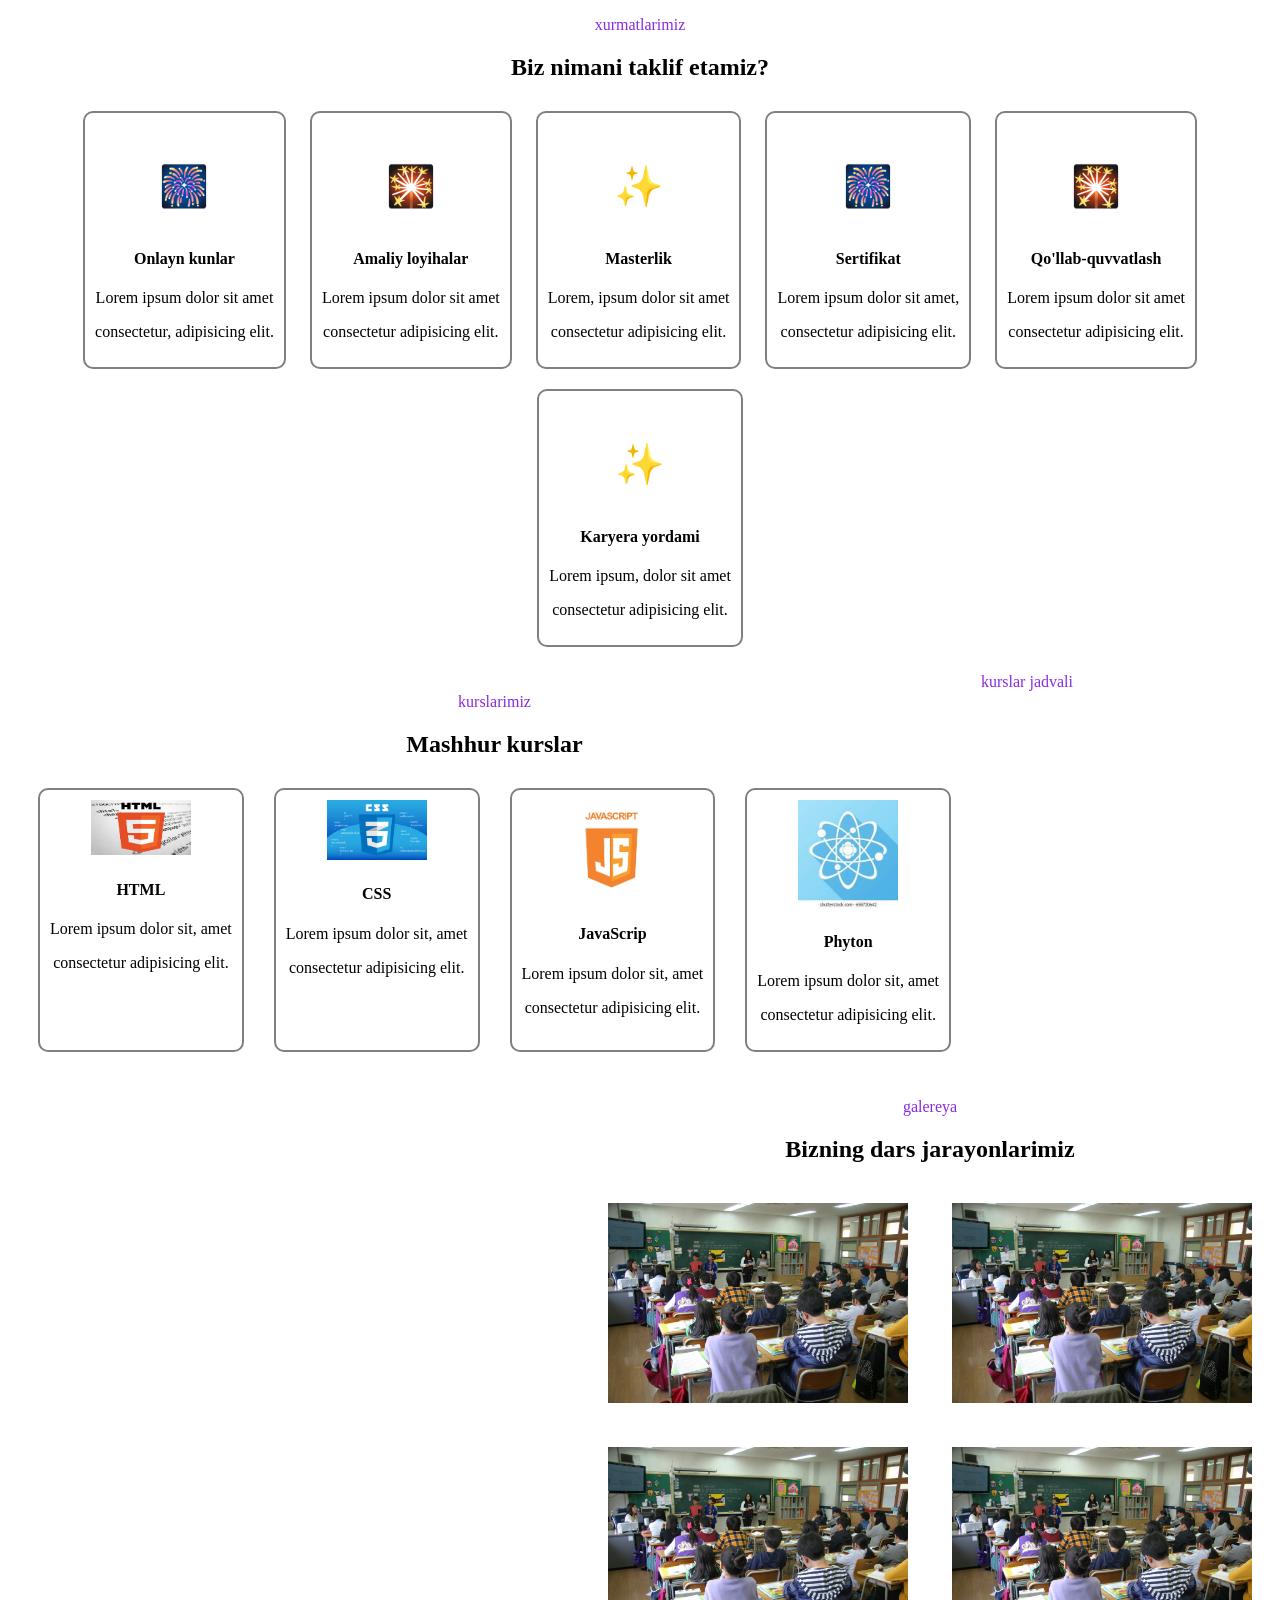
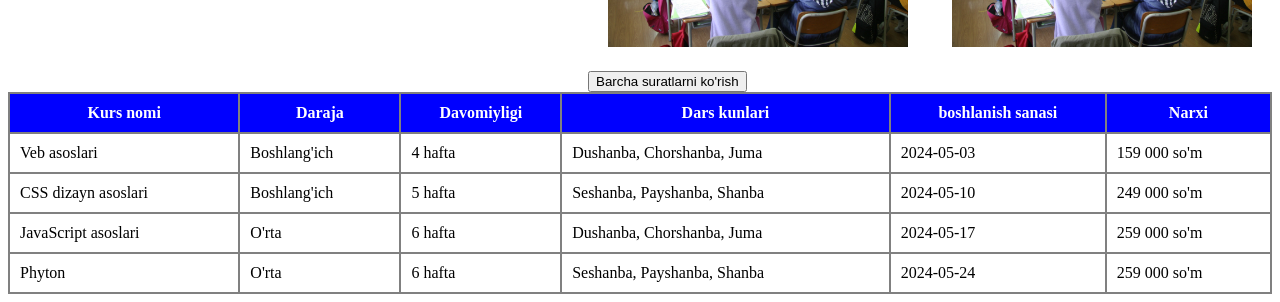
==== index.html @ c9ef0a6c "Rename div.htm to index.html" ====
<!DOCTYPE html>
<html lang="en">

<head>
   <meta charset="UTF-8">
   <meta name="viewport" content="width=device-width, initial-scale=1.0">
   <title>Document</title>
   <link rel="stylesheet" href="div.css">
</head>

<body>
   <div>

      <p class="p">xurmatlarimiz</p>
      <h2>Biz nimani taklif etamiz?</h2>
      <div class="bir">
         <p class="i">🎆</p>
         <h4>Onlayn kunlar</h4>
         <p>Lorem ipsum dolor sit amet </p>
         <p>consectetur, adipisicing elit.</p>
      </div>
      <div class="bir">
         <p class="i">🎇</p>
         <h4>Amaliy loyihalar</h4>
         <p>Lorem ipsum dolor sit amet</p>
         <p> consectetur adipisicing elit.</p>
      </div>
      <div class="bir">
         <p class="i">✨</p>
         <h4>Masterlik</h4>
         <p>Lorem, ipsum dolor sit amet </p>
         <p> consectetur adipisicing elit.</p>
      </div>
      <div class="bir">
         <p class="i">🎆</p>
         <h4>Sertifikat</h4>
         <p>Lorem ipsum dolor sit amet, </p>
         <p> consectetur adipisicing elit.</p>
      </div>
      <div class="bir">
         <p class="i">🎇</p>
         <h4>Qo'llab-quvvatlash</h4>
         <p>Lorem ipsum dolor sit amet </p>
         <p>consectetur adipisicing elit.</p>

      </div>
      <div class="bir">
         <p class="i">✨</p>
         <h4>Karyera yordami</h4>
         <p>Lorem ipsum, dolor sit amet </p>
         <p>consectetur adipisicing elit.</p>
      </div>
   </div>
   <div class="ikki">
      <p class="p">kurslarimiz</p>
      <h2>Mashhur kurslar</h2>
      <div class="kurs"><div class="uch">
         <img src="html.jfif" alt="" class="img2">
         <h4>HTML </h4>
         <p>Lorem ipsum dolor sit, amet</p>
         <p> consectetur adipisicing elit.</p>
      </div>
      <div class="uch">
         <img src="css.jfif" alt="" class="img2">
         <h4>CSS</h4>
         <p>Lorem ipsum dolor sit, amet</p>
         <p> consectetur adipisicing elit.</p>
      </div>
      <div class="uch">
         <img src="js.jpg" alt="" class="img2">
         <h4>JavaScrip</h4>
         <p>Lorem ipsum dolor sit, amet</p>
         <p> consectetur adipisicing elit.</p>


      </div>
      <div class="uch">
         <img src="ph.jfif" alt="" class="img2">
         <h4>Phyton</h4>
         <p>Lorem ipsum dolor sit, amet</p>
         <p> consectetur adipisicing elit.</p>
      </div></div>
      
   </div>
   <div class="iki">
      <p class="p">galereya</p>
      <h2>Bizning dars jarayonlarimiz</h2>
      <div class="ikki2">
         <img src="Room-education-classroom-children-library-students-1237486.jpg" alt="rasm">
      </div>
      <div class="ikki2">
         <img src="Room-education-classroom-children-library-students-1237486.jpg" alt="rasm">
      </div><br>
      <div class="ikki2">
         <img src="Room-education-classroom-children-library-students-1237486.jpg" alt="rasm">
      </div>
      <div class="ikki2">
         <img src="Room-education-classroom-children-library-students-1237486.jpg" alt="rasm">
      </div>
      <input type="submit" value="Barcha suratlarni ko'rish" class="nol">

   </div>
   </div>
   <table>
      <p class="p">kurslar jadvali</p>
      <tr>
         <th>Kurs nomi</th>
         <th>Daraja</th>
         <th>Davomiyligi</th>
         <th>Dars kunlari</th>
         <th>boshlanish sanasi</th>
         <th>Narxi</th>
      </tr>
      <tr>
         <td>Veb asoslari</td>
         <td>Boshlang'ich</td>
         <td>4 hafta</td>
         <td>Dushanba, Chorshanba, Juma</td>
         <td>2024-05-03</td>
         <td>159 000 so'm</td>
      </tr>
      <tr>
         <td>CSS dizayn asoslari</td>
         <td>Boshlang'ich</td>
         <td>5 hafta</td>
         <td>Seshanba, Payshanba, Shanba</td>
         <td>2024-05-10</td>
         <td>249 000 so'm</td>
      </tr>
      <tr>
         <td>JavaScript asoslari</td>
         <td>O'rta</td>
         <td>6 hafta</td>
         <td>Dushanba, Chorshanba, Juma</td>
         <td>2024-05-17</td>
         <td>259 000 so'm</td>
      </tr>
      <tr>
         <td>Phyton </td>
         <td>O'rta</td>
         <td>6 hafta</td>
         <td>Seshanba, Payshanba, Shanba</td>
         <td>2024-05-24</td>
         <td>259 000 so'm</td>
      </tr>
   </table>
</body>

</html>
---- div.css ----
div{
   text-align: center;

}
.p{
   color: blueviolet;
}
.bir{
   display: inline-block;
   border: 2px solid gray;
   text-align: center;
   border-radius: 10px;
   margin:10px;
   padding: 10px;
}
.i{
   font-size: 40px;
}
.ikki{
   display: inline-block;
   text-align: center;
   padding: 10px;
   margin: 10px;
   border-radius: 10px;
   float: left;
  
}
.iki{
float: right;
}
.uch{
   
   border: 2px solid gray;
   text-align: center;
   border-radius: 10px;
   margin:10px;
   padding: 10px;
  
}
.kurs{
   display: flex;
   gap: 10px;
}
table,th,td{
   border: 2px solid grey;
 
padding: 10px;
border-collapse: collapse;
}
table{
    border: 2px solid grey;
  border-radius: 15px;
  width: 100%;
}
th{
   background-color: blue;
   color: white;
}
.ikki2{
   display: inline-block;
   
   text-align: center;
   padding: 10px;
   margin: 10px;
   border-radius: 10px;
}

img{
    
    width: 300px;
}
.nol{
   display: block;
  
}
.img2{
   width: 100px;
}
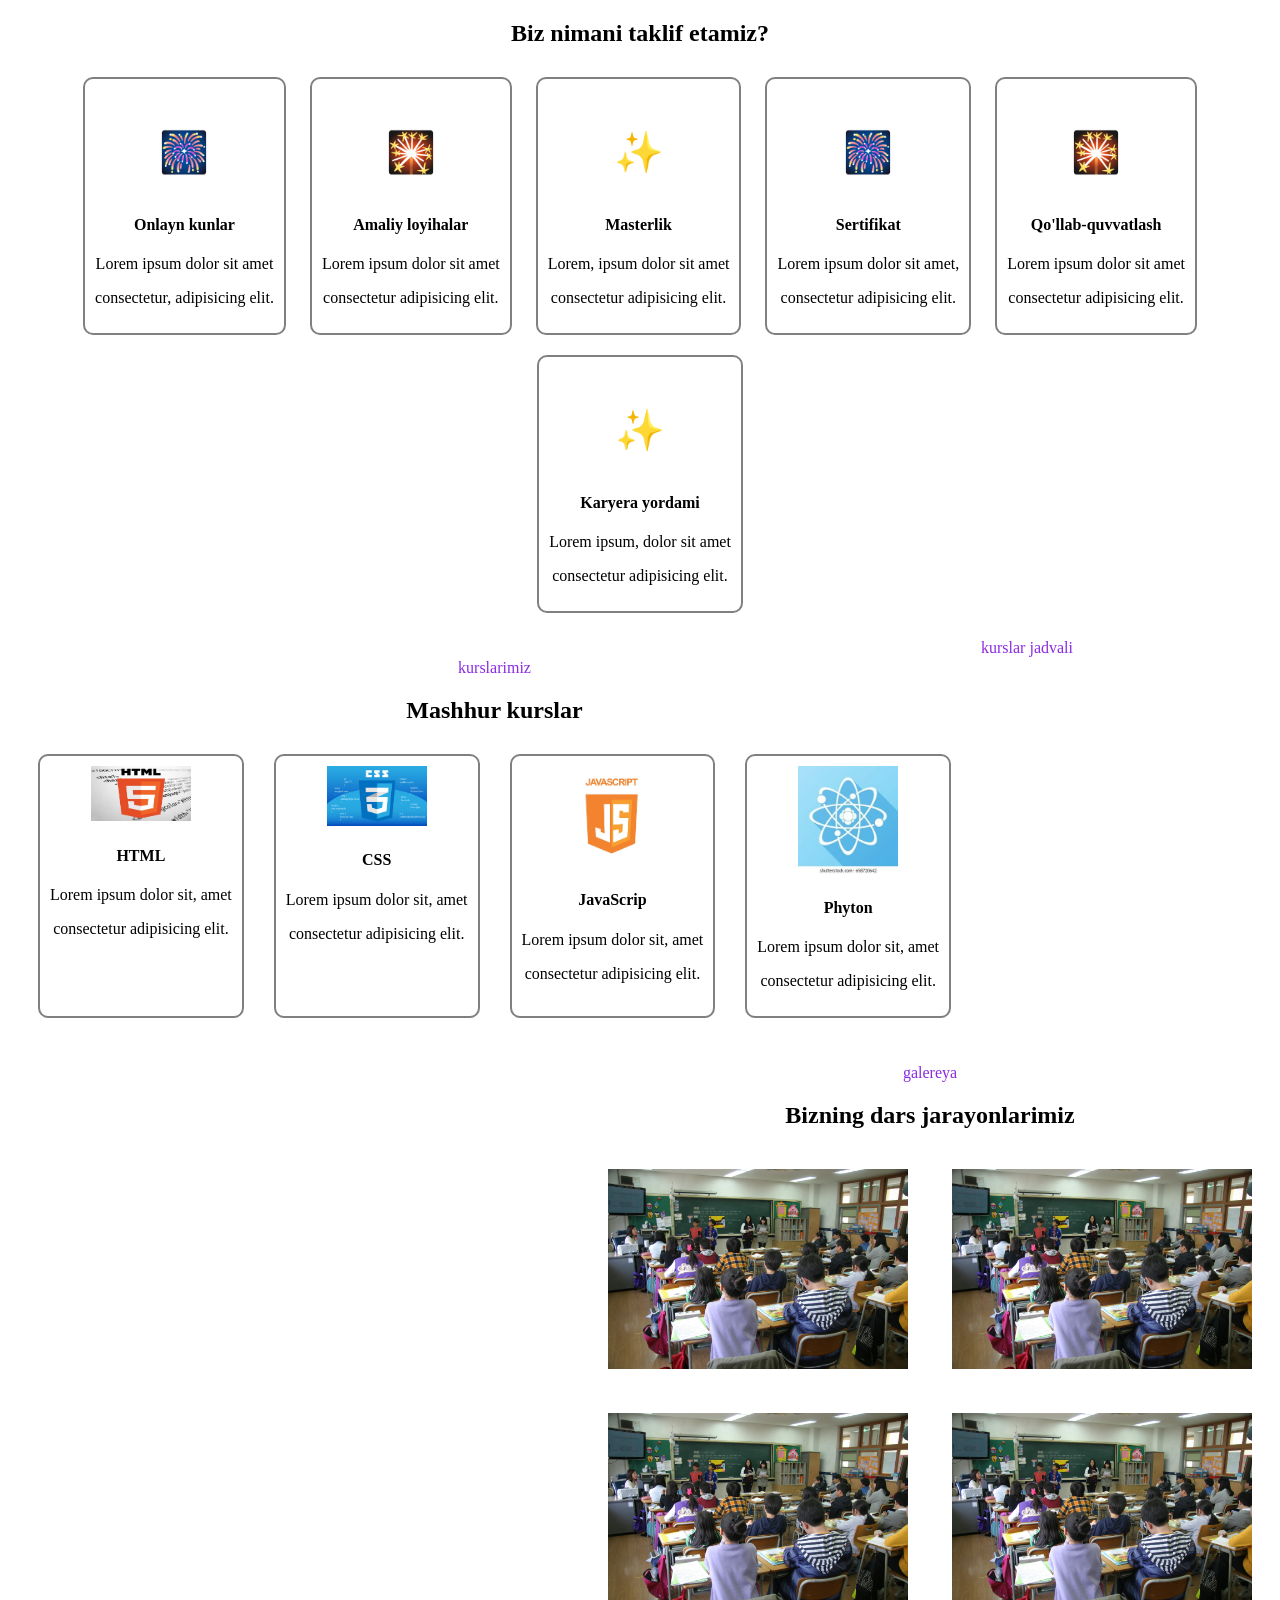
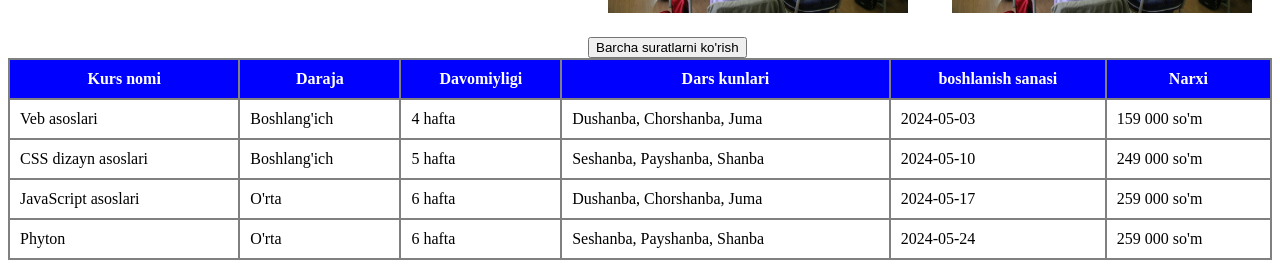
==== commit 146fa230: "Fix HTML structure and content formatting" ====
--- a/index.html
+++ b/index.html
@@ -11,7 +11,7 @@
 <body>
    <div>
 
-      <p class="p">xurmatlarimiz</p>
+     
       <h2>Biz nimani taklif etamiz?</h2>
       <div class="bir">
          <p class="i">🎆</p>
